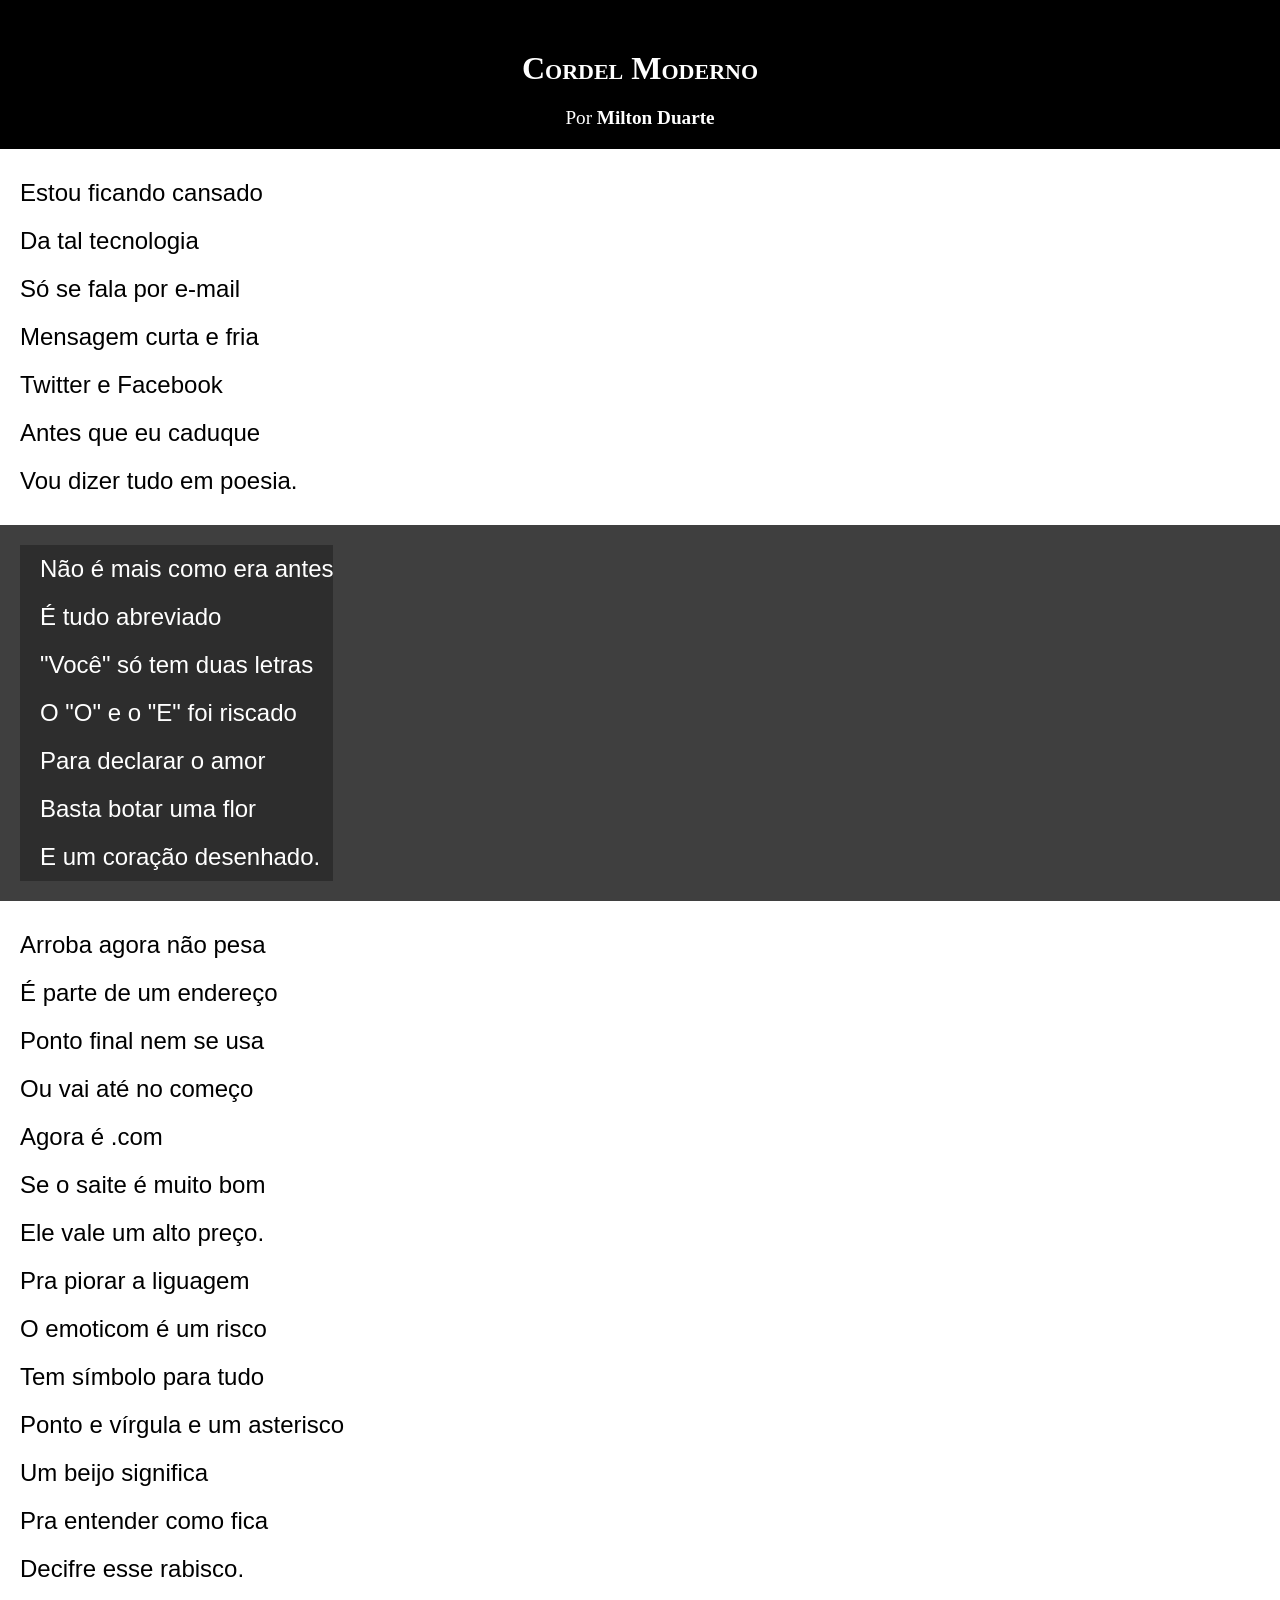
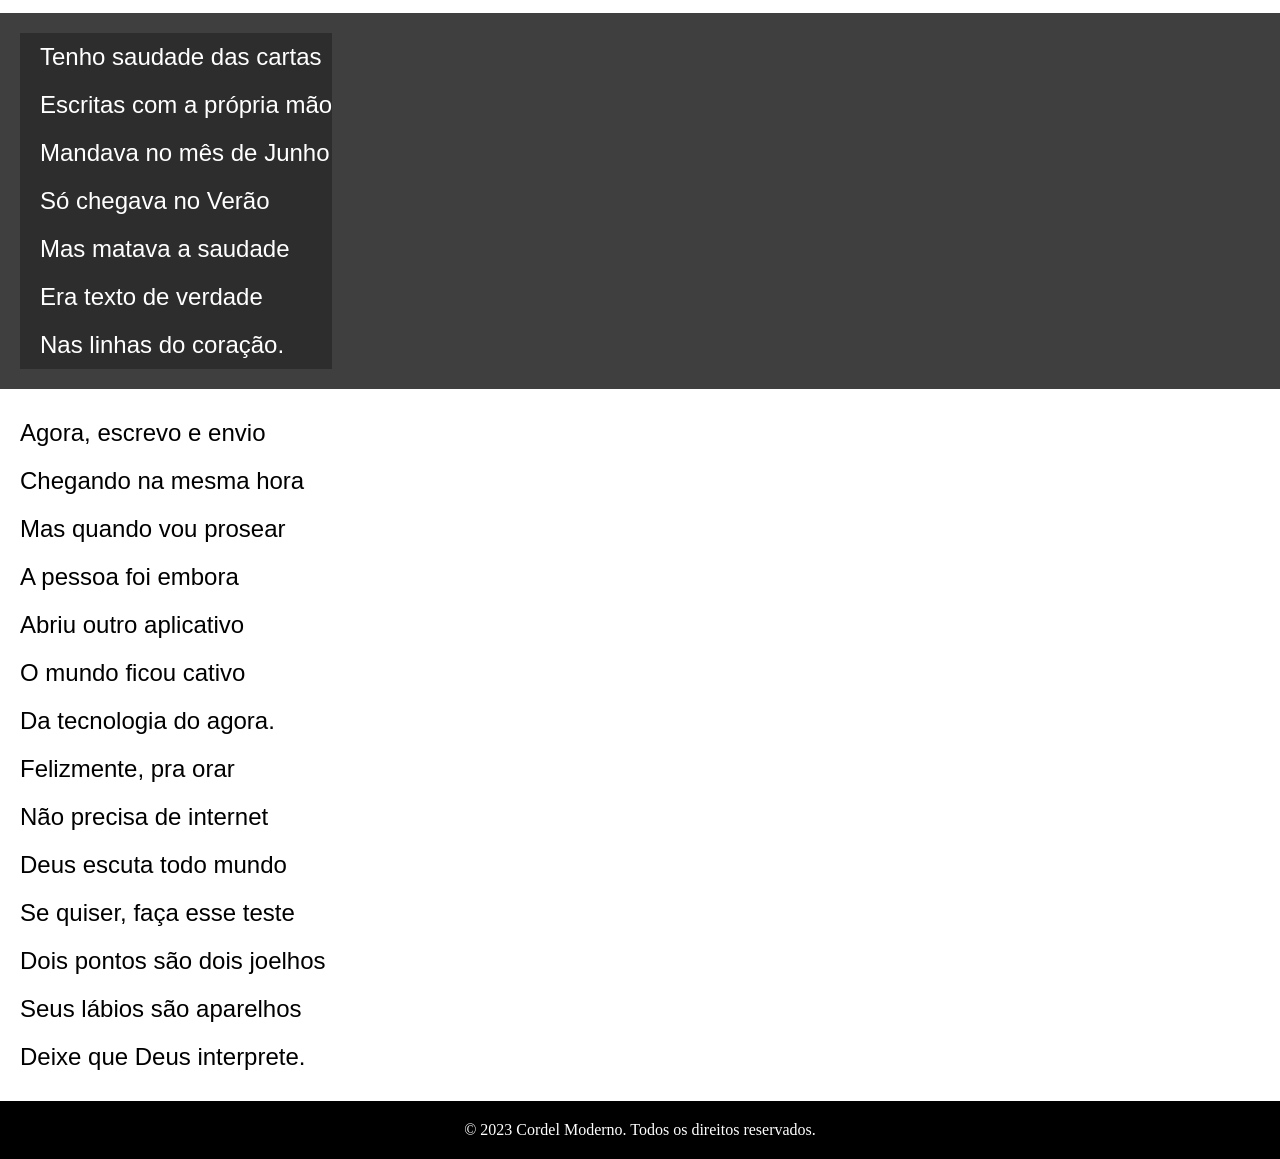
==== index.html @ 533f61c3 "finalizado mais um" ====
<!DOCTYPE html>
<html lang="pt-BR">
<head>
    <meta charset="UTF-8">
    <meta name="viewport" content="width=device-width, initial-scale=1.0">
    <link rel="stylesheet" href="style.css">
    <title>Cordel Moderno</title>
</head>
<body>
    <header>
        <h1>Cordel Moderno</h1>
        <p>Por 
            <a href="https://www.recantodasletras.com.br/poesias/3186743">Milton Duarte</a>
        </p>
        
    </header>

    <section class="normal">
        <p>
            Estou ficando cansado <br>
            Da tal tecnologia     <br>
            Só se fala por e-mail  <br>
            Mensagem curta e fria <br>
            Twitter e Facebook <br>
            Antes que eu caduque <br>
            Vou dizer tudo em poesia.
        </p>
    </section>

    

    <section class="imagen">
        <p>
            Não é mais como era antes <br>
            É tudo abreviado    <br>
            "Você" só tem duas letras <br>
            O "O" e o "E" foi riscado <br>
            Para declarar o amor <br>
            Basta botar uma flor <br>
            E um coração desenhado.
        </p>
    </section>

 

    <section class="normal">
        <p>
            Arroba agora não pesa <br>
            É parte de um endereço <br>
            Ponto final nem se usa <br>
            Ou vai até no começo <br>
            Agora é .com <br>
            Se o saite é muito bom <br>
            Ele vale um alto preço.
        </p>
        <p>
            Pra piorar a liguagem <br>
            O emoticom é um risco <br>
            Tem símbolo para tudo <br>
            Ponto e vírgula e um asterisco <br>
            Um beijo significa <br>
            Pra entender como fica <br>
            Decifre esse rabisco.
        </p>
    </section>

   

    <section class="imagen">
        <p>
            Tenho saudade das cartas <br>
            Escritas com a própria mão <br>
            Mandava no mês de Junho <br>
            Só chegava no Verão <br>
            Mas matava a saudade <br>
            Era texto de verdade <br>
            Nas linhas do coração.
        </p>
    </section>



    <section class="normal">
        <p>
            Agora, escrevo e envio <br>
            Chegando na mesma hora <br>
            Mas quando vou prosear <br>
            A pessoa foi embora <br>
            Abriu outro aplicativo <br>
            O mundo ficou cativo <br>
            Da tecnologia do agora.
        </p>
        
        <p>
            Felizmente, pra orar <br>
            Não precisa de internet <br>
            Deus escuta todo mundo <br>
            Se quiser, faça esse teste <br>
            Dois pontos são dois joelhos <br>
            Seus lábios são aparelhos <br>
            Deixe que Deus interprete.
        </p>
    </section>

<footer>
    <p>&copy; 2023 Cordel Moderno. Todos os direitos reservados.</p>
</footer>

</body>
</html>
---- style.css ----
@charset "UTF-8";



* {
    margin: 0;
    padding: 0;
}

html, body {
    min-height: 100vh;
    background-color: darkgray;
}

header {
    background-color: black;
    color: white;
    text-align: center;
}


header h1 {
    padding-top: 50px;
    font-variant: small-caps;
}

header p {
    padding: 20px;
    font-size: 1.2em;
}

a {
    color: white;
    text-decoration: none;
    font-weight: bolder;
}

a:hover {
    color: rgb(19, 54, 255);
    text-decoration: underline;
}



section {
    padding-top: 10vh;
    padding-bottom: 10vh;
    line-height: 2em;
    padding-left: 20px;
    font-family: 'Gill Sans', 'Gill Sans MT', Calibri, 'Trebuchet MS', sans-serif;
    font-size: 1.5em;
}



section.normal {
    background-color: white;
    color: black;
    
    padding: 20px;
}


section.imagen {
    background-color: rgba(0, 0, 0, 0.623);
    color: white;
    padding: 20px;
    
}

section.imagen p {
    background-color: rgba(0, 0, 0, 0.295);
    display: inline-block;
    padding-left: 20px;
}

footer {
    background-color: black;
    color: white;
    text-align: center;
    padding: 20px;
}
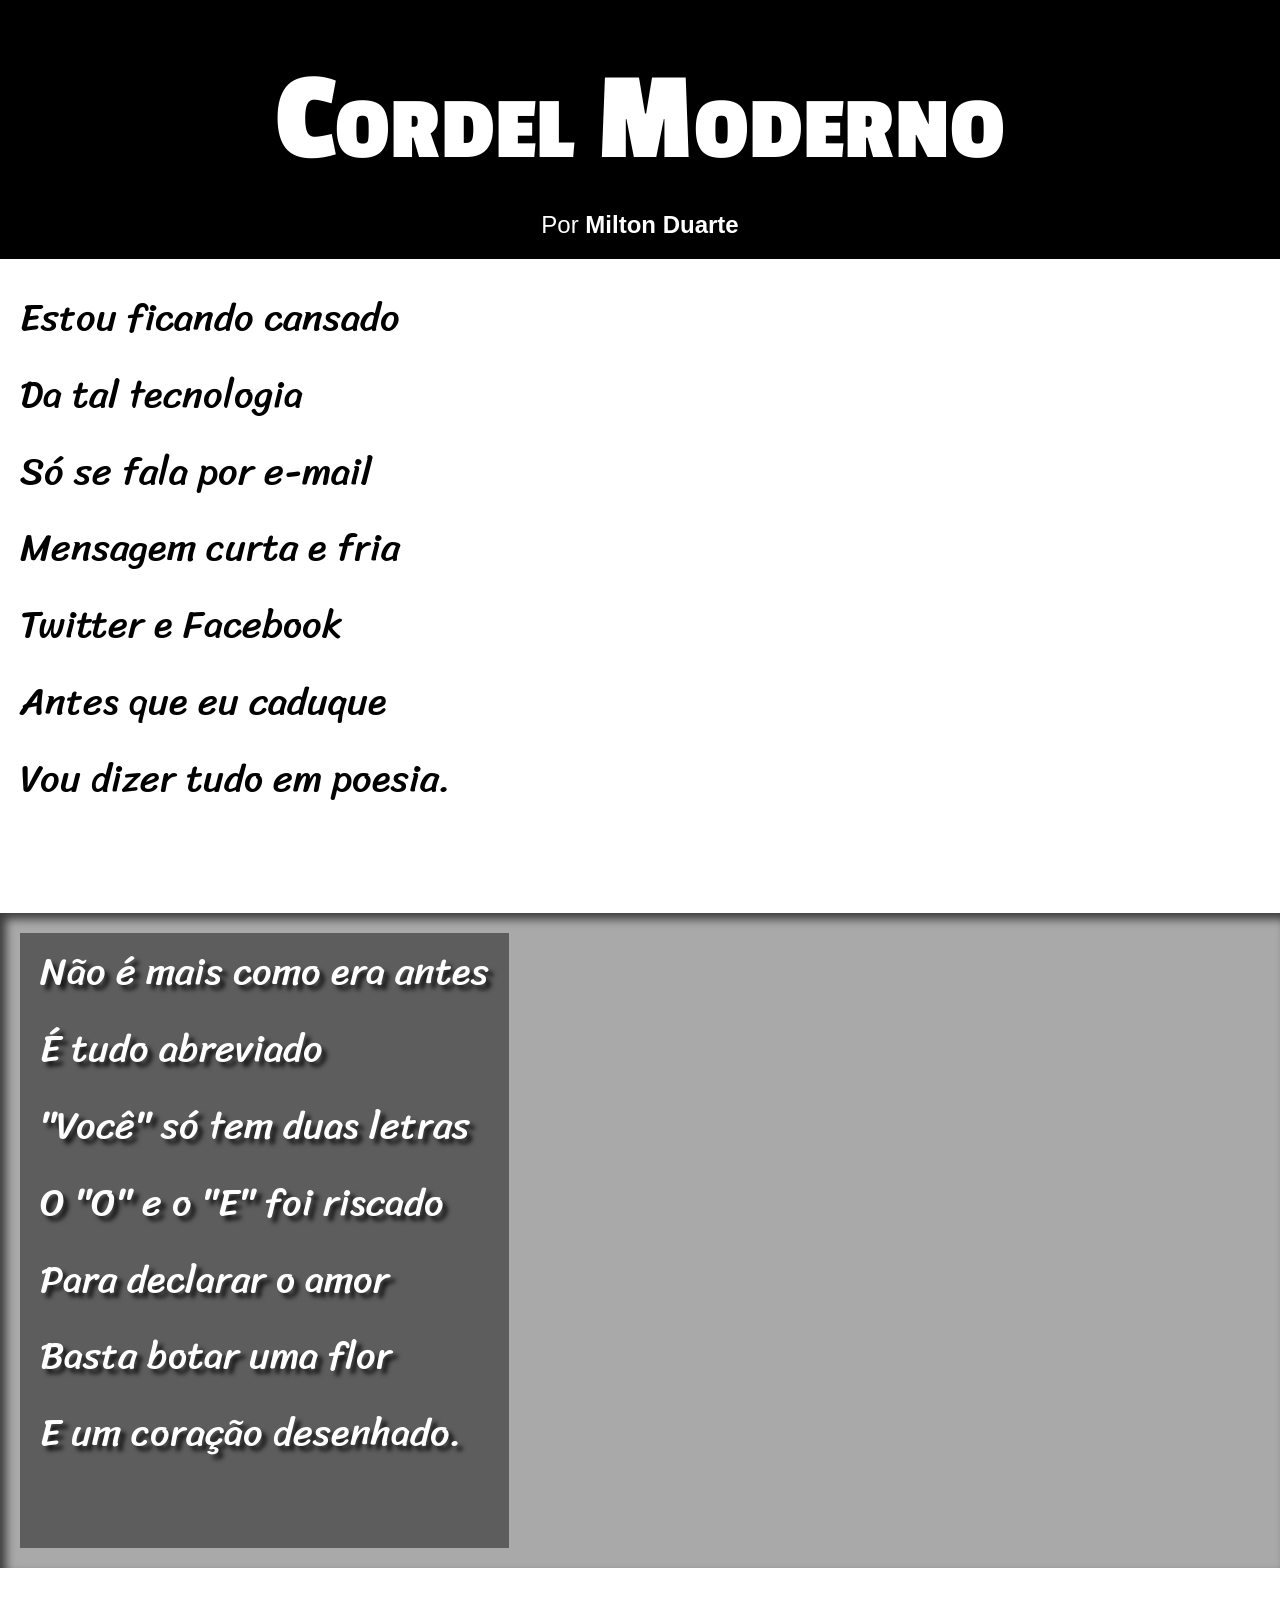
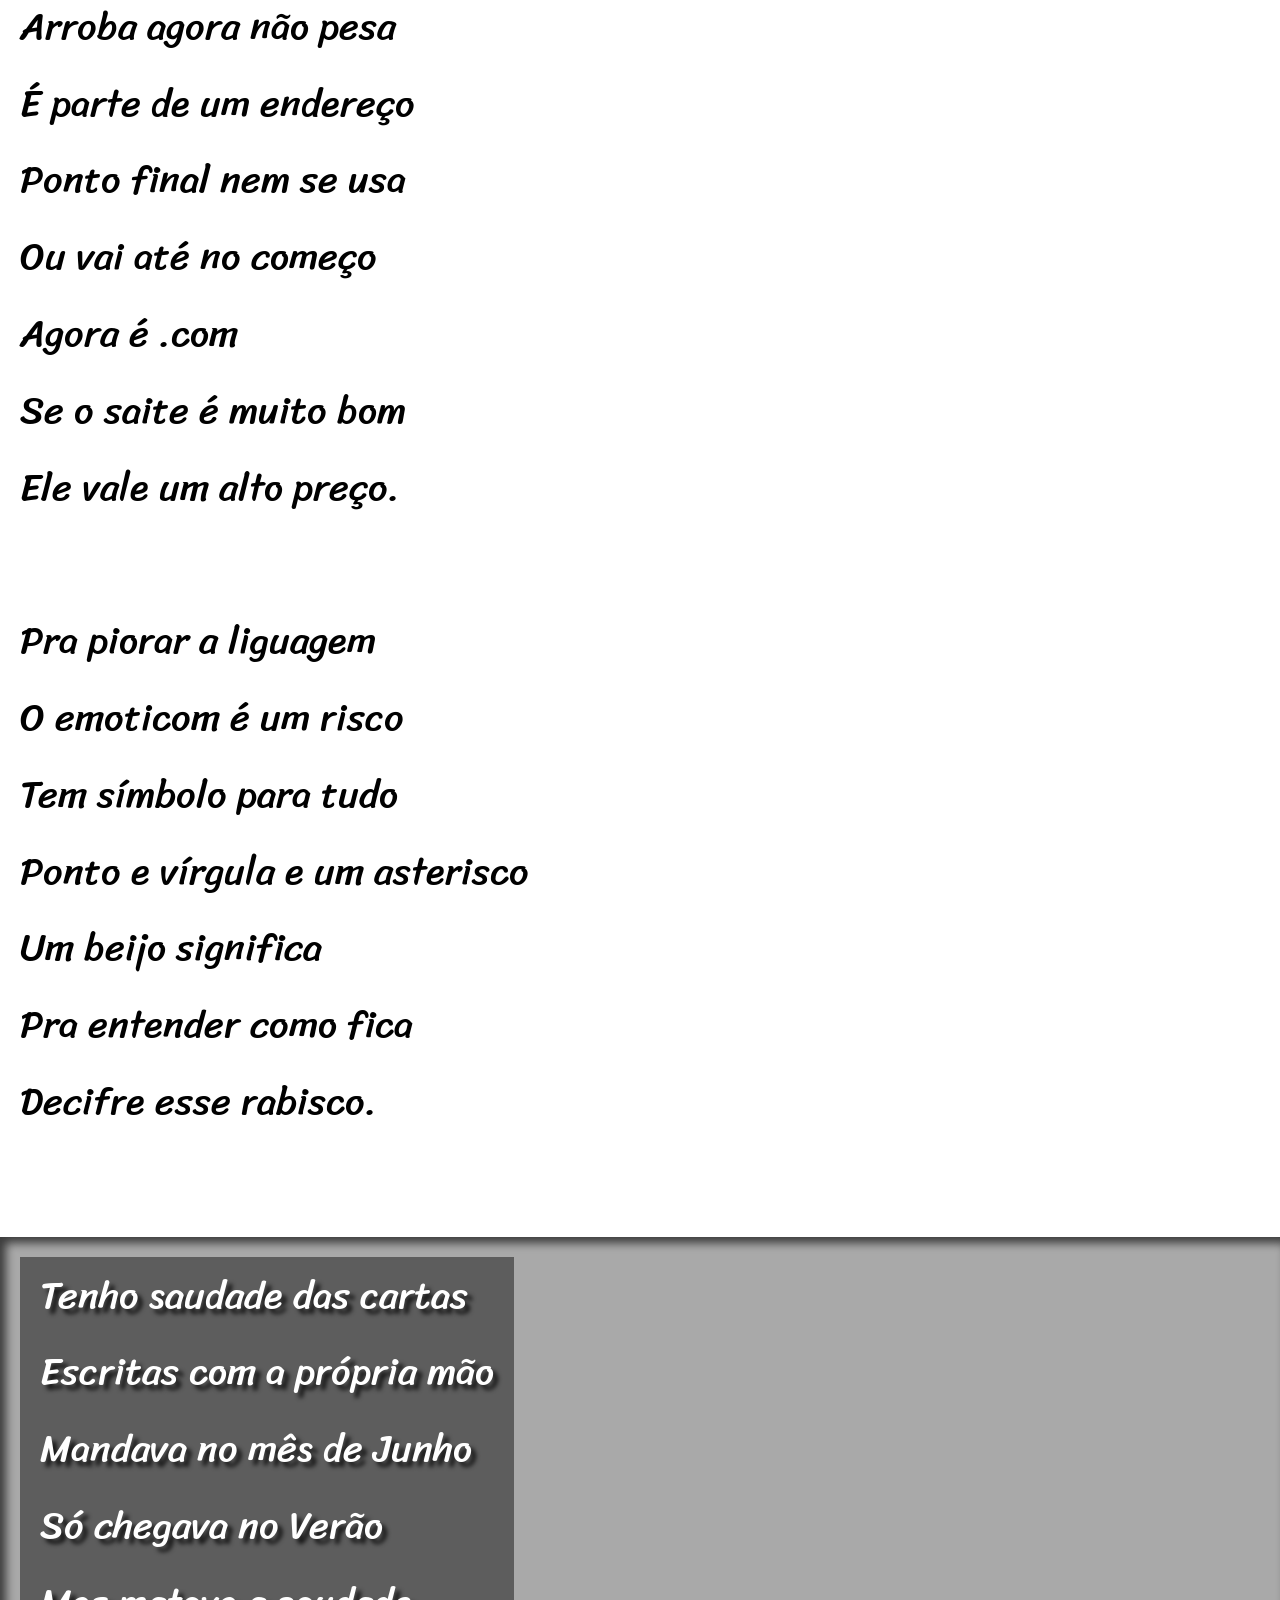
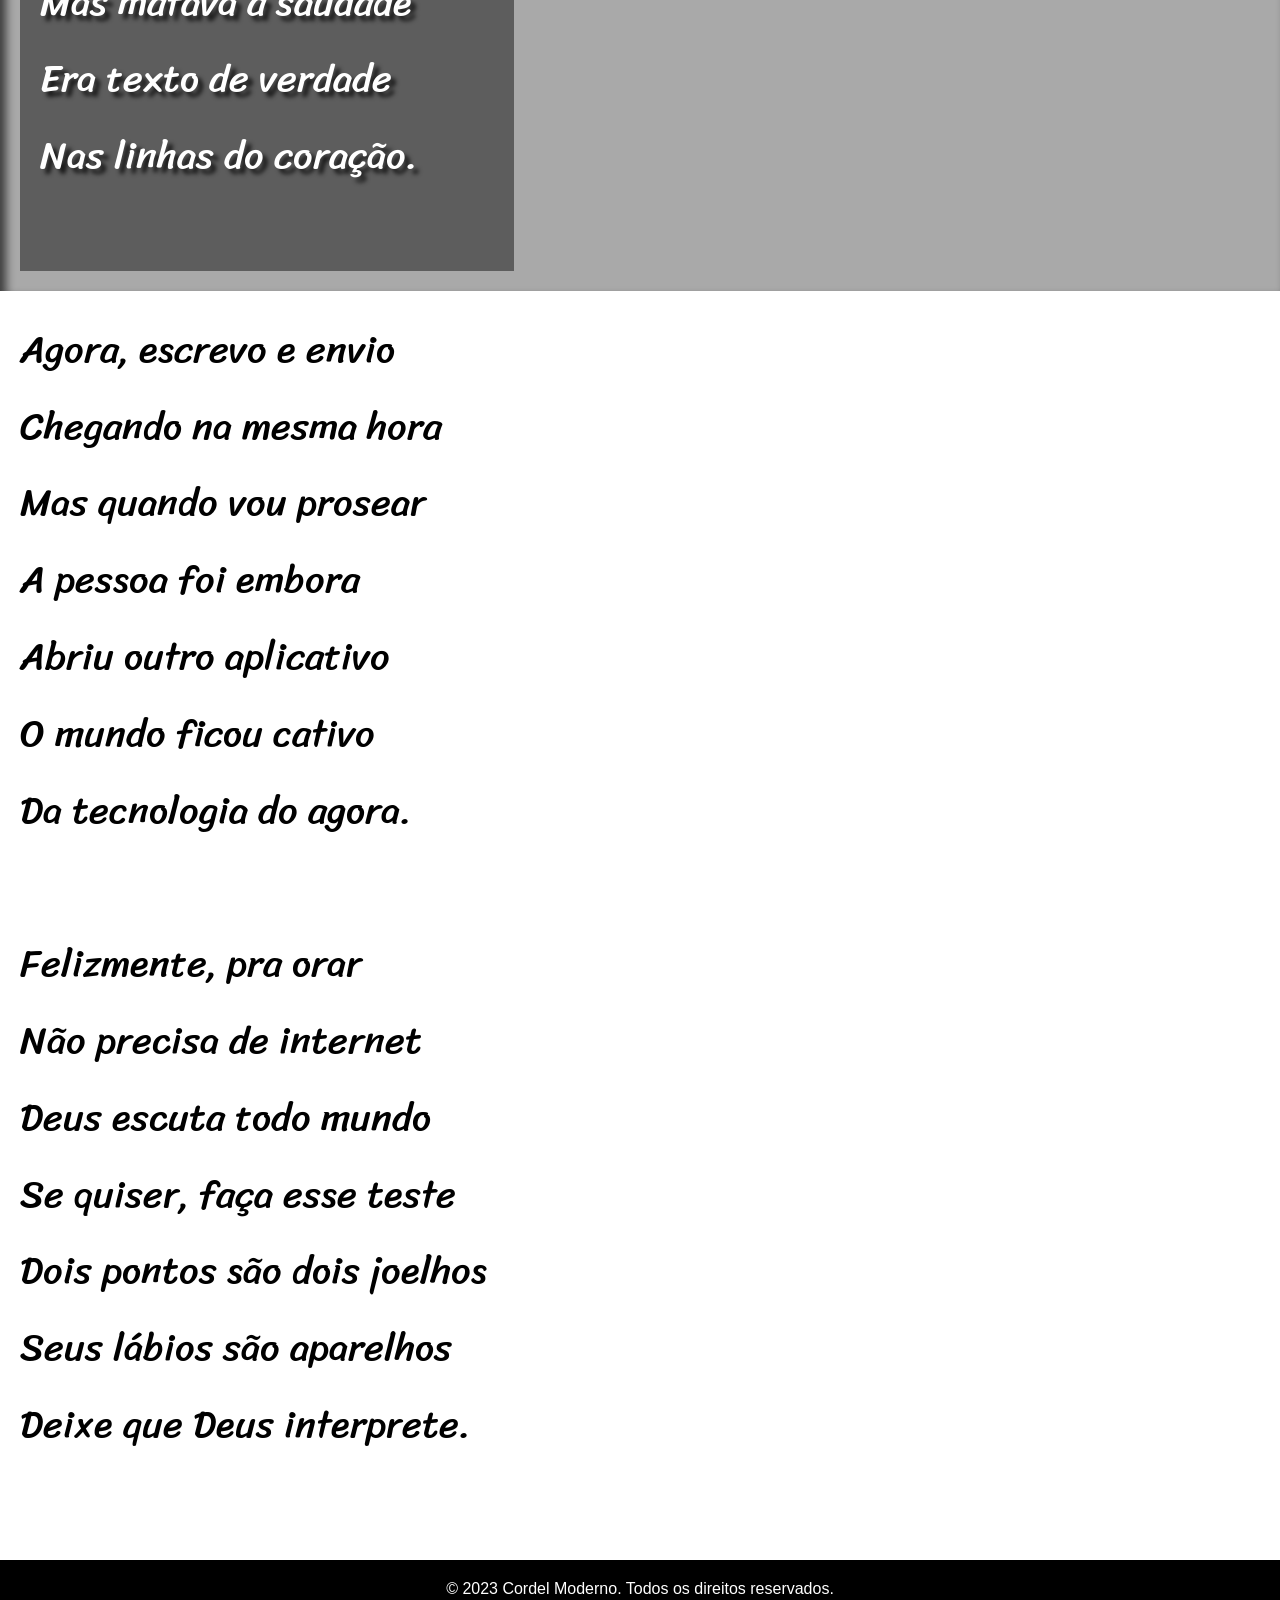
==== commit 065793c5: "Projeto cordel finalizado" ====
--- a/index.html
+++ b/index.html
@@ -29,7 +29,7 @@
 
     
 
-    <section class="imagen">
+    <section class="imagen" id ="img01">
         <p>
             Não é mais como era antes <br>
             É tudo abreviado    <br>
@@ -51,8 +51,10 @@
             Ou vai até no começo <br>
             Agora é .com <br>
             Se o saite é muito bom <br>
-            Ele vale um alto preço.
+            Ele vale um alto preço. <br>
         </p>
+
+
         <p>
             Pra piorar a liguagem <br>
             O emoticom é um risco <br>
@@ -66,7 +68,7 @@
 
    
 
-    <section class="imagen">
+    <section class="imagen" id="img02">
         <p>
             Tenho saudade das cartas <br>
             Escritas com a própria mão <br>
@@ -88,7 +90,7 @@
             A pessoa foi embora <br>
             Abriu outro aplicativo <br>
             O mundo ficou cativo <br>
-            Da tecnologia do agora.
+            Da tecnologia do agora. <br>
         </p>
         
         <p>
--- a/style.css
+++ b/style.css
@@ -1,5 +1,14 @@
 @charset "UTF-8";
 
+@import url('https://fonts.googleapis.com/css2?family=Passion+One:wght@400;700;900&family=Sriracha&display=swap');
+@import url('https://fonts.googleapis.com/css2?family=Sriracha&display=swap');
+
+
+:root {
+    --fonte-1: Verdana, Geneva, Tahoma, sans-serif;
+    --fonte-2: "Passion One", sans-serif;
+    --fonte-3: "Sriracha", cursive;
+}
 
 
 * {
@@ -10,6 +19,7 @@
 html, body {
     min-height: 100vh;
     background-color: darkgray;
+    font-family: var(--fonte-1);
 }
 
 header {
@@ -22,11 +32,13 @@
 header h1 {
     padding-top: 50px;
     font-variant: small-caps;
+    font-family: var(--fonte-2);
+    font-size: 10vw ;
 }
 
 header p {
     padding: 20px;
-    font-size: 1.2em;
+    font-size: 1.5em;
 }
 
 a {
@@ -47,32 +59,56 @@
     padding-bottom: 10vh;
     line-height: 2em;
     padding-left: 20px;
-    font-family: 'Gill Sans', 'Gill Sans MT', Calibri, 'Trebuchet MS', sans-serif;
-    font-size: 1.5em;
+    font-family: var(--fonte-3);
+    font-size: 3vw;
 }
 
+
+section p {
+    padding-bottom: 2em;
+}
 
 
 section.normal {
     background-color: white;
     color: black;
-    
+    font-family: var(--fonte-3);
     padding: 20px;
 }
 
 
 section.imagen {
-    background-color: rgba(0, 0, 0, 0.623);
+    background-color: rgba(0, 0, 0, 0.541);
     color: white;
     padding: 20px;
-    
+    box-shadow: inset 6px 6px 10px rgba(0, 0, 0, 0.651);
+    background-attachment: fixed;
 }
 
 section.imagen p {
-    background-color: rgba(0, 0, 0, 0.295);
+    background-color: rgba(0, 0, 0, 0.452);
     display: inline-block;
     padding-left: 20px;
+    padding-right: 20px;
+    font-family: var(--fonte-3);
+    text-shadow: 5px 5px 4px rgba(0, 0, 0, 0.767);
 }
+
+
+section#img01 {
+    background-image: url('img/background001.jpg');
+    background-position: 100% 100%;
+    background-size: cover;
+}
+    
+section#img02 {
+    background-image: url('img/background002.jpg');
+    background-position: 100% 100%;
+    background-size: cover;
+}
+
+
+
 
 footer {
     background-color: black;
